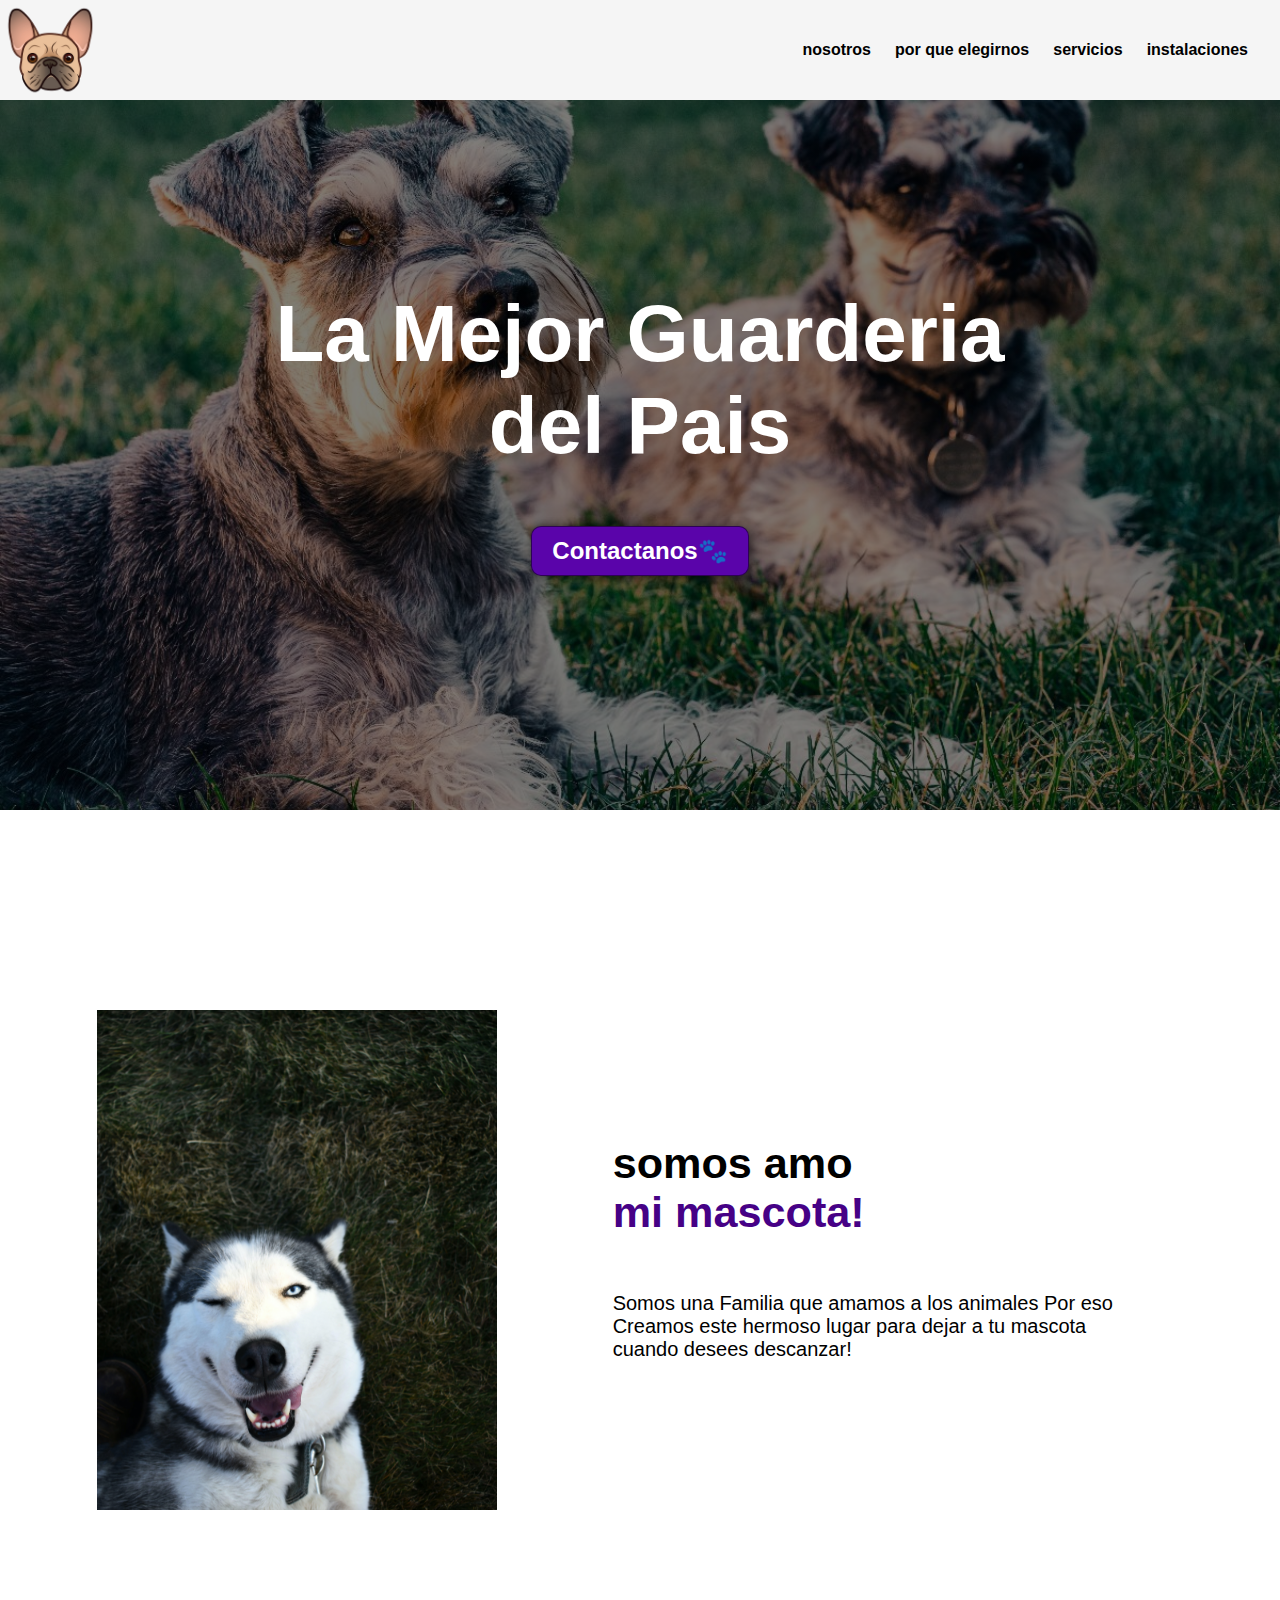
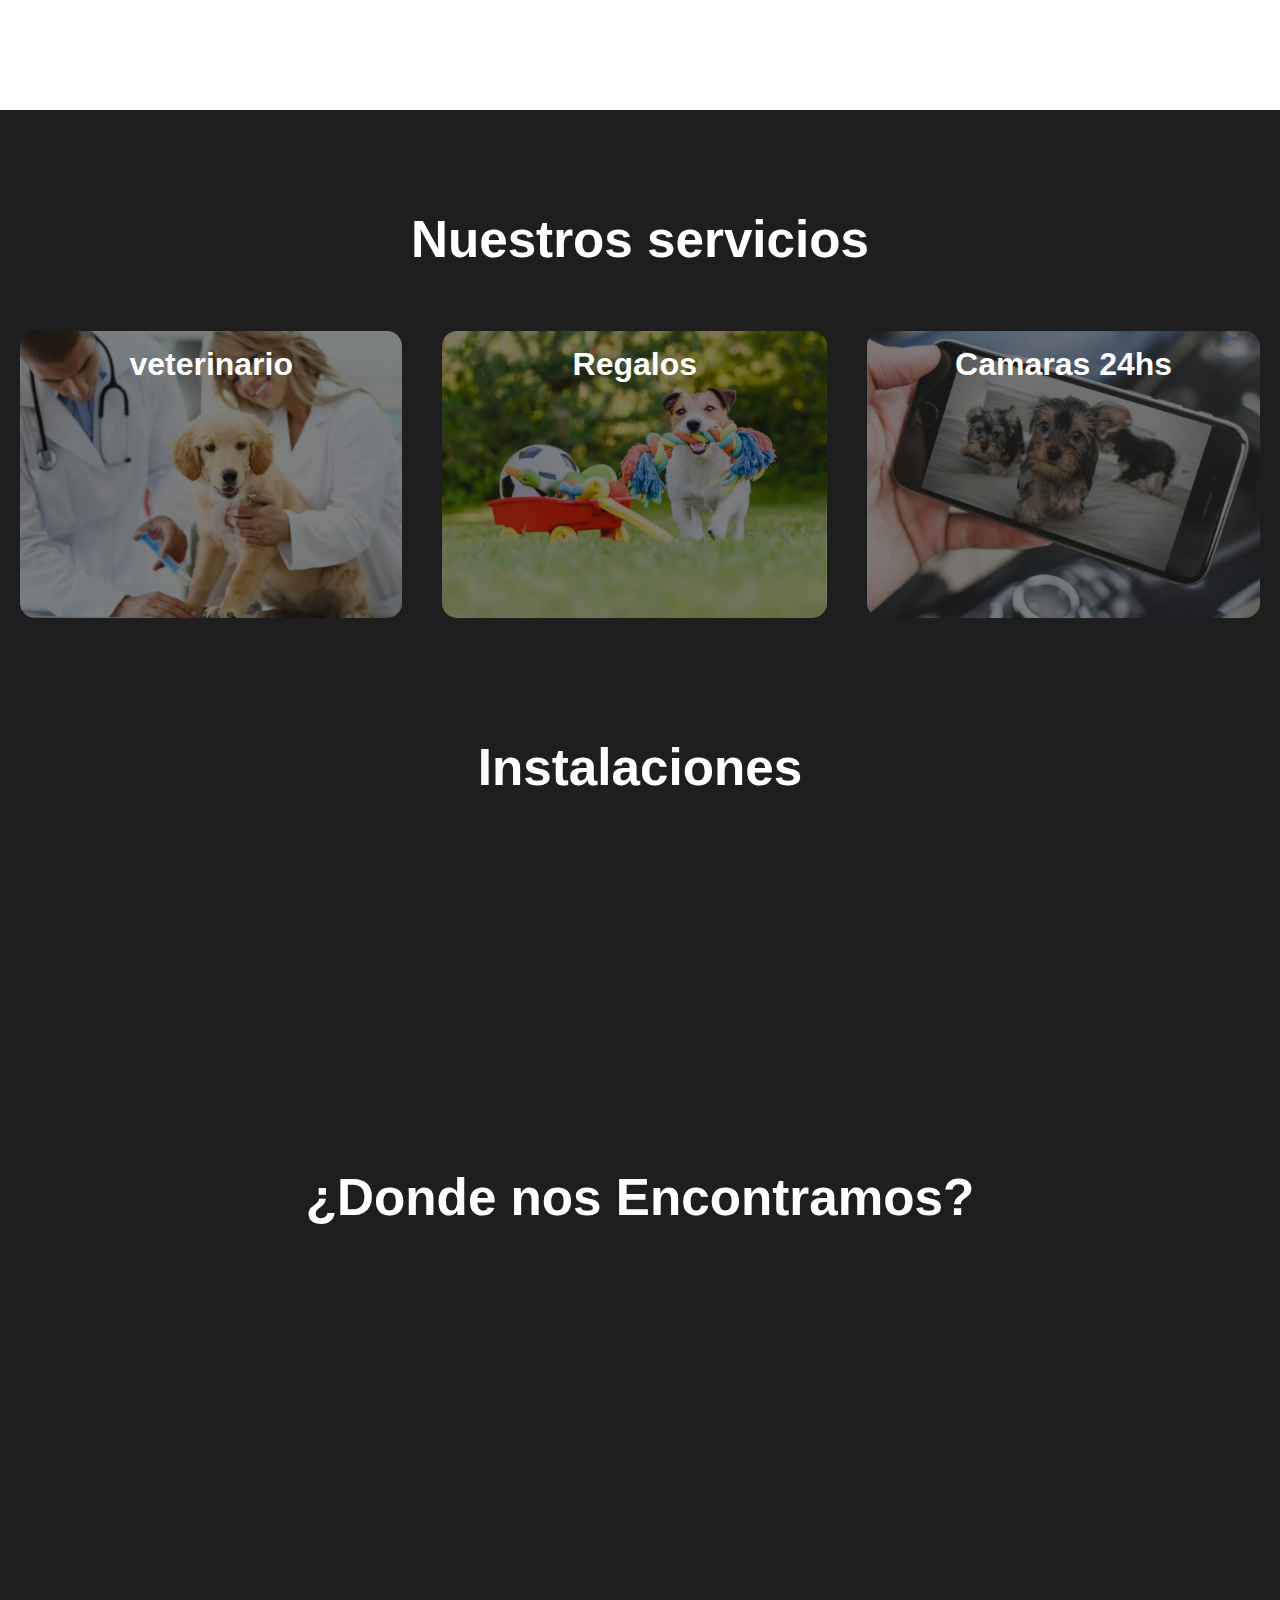
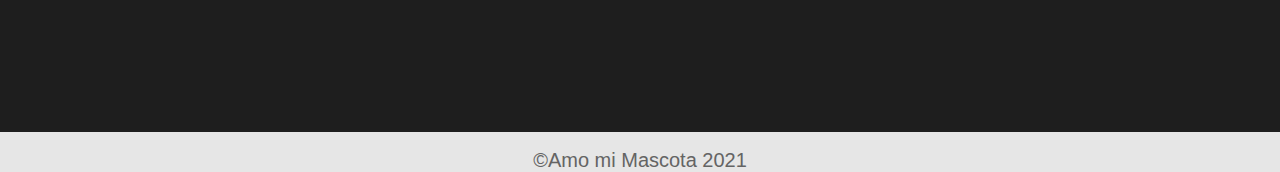
==== index.html @ aceb517f "Add files via upload" ====
<!DOCTYPE html>
<html lang="en">
<head>
	<title>amo mi mascota</title>
	<link rel="stylesheet" href="index.css">
	
</head>
<body>
 <header>
	<div class="container">
		<img src="media/bulldog.png" alt="am">
			<p class="logo" nav->Amo mi Mascota!</p>
			<nav>
	 <a href="#hero" class="nav-link">nosotros</a>
	 <a href="#elegirnos" class="nav-link">por que elegirnos</a>
	 <a href="#servicios" class="nav-link">servicios</a>
	 <a href="#instalaciones" class="nav-link">instalaciones</a>
    </nav>
	</div>
 </header>
<section id="hero">
	<h1>La Mejor Guarderia <br> del Pais</h1>
	 <form action="https://chatwith.io/es/s/6305aeef86e08" target="_blank">
	<button>Contactanos🐾</button>
	</form>   
</section>

<section id="elegirnos">
  <div class="container">
	<div class="img-container"></div>
	<div class="texto">
	<h2>somos amo <span class="color-acento" > <br>  mi mascota! </span> </h2>
	<p>Somos una Familia que amamos a los animales
	   Por eso Creamos este hermoso lugar para dejar
	   a tu mascota cuando desees descanzar!
	   </p>
  </div>
</div>
</section>

 <section id="servicios">
 <div class="container">
	<h2>Nuestros servicios</h2>
 <div class="Programas">
	<div class="carta">
		<h3>veterinario</h3>
		<p>Lorem ipsum dolor sit amet consectetur adipisicing elit. 
			Quos asperiores ut, at, maxime possimus voluptas aspernatur 
			error nobis corrupti dolor accusantium! pink
			Amet voluptate fugiat possimus, est eaque voluptas unde.</p>
			 
    </div>
	<div class="carta">
		<h3>Regalos</h3>
		<p>Lorem ipsum dolor sit amet consectetur adipisicing elit.
			 Officia quos sed porro a quasi ullam reprehenderit animi itaque, 
			 rerum dolorem, atque, qui accusantium quae
			 recusandae reiciendis nisi doloremque voluptatum vitae!</p>
             
	</div>
	<div class="carta">
		<h3>Camaras 24hs</h3>
		<p>Lorem ipsum dolor sit amet consectetur 
			adipisicing elit. Quaerat natus placeat delectus explicabo e
			x ut iure sapiente, earum, doloremque unde asperiores 
			exercitationem vel.
			 Quaerat, cum! Corrupti dolore id impedit asperiores!</p>
            
     </div>
	</div>
</div>

 </section>

 <section id="instalaciones">
	 <h3>Instalaciones</h3>
	 <div class="container">
	<iframe width="560" height="315" src="https://www.youtube.com/embed/F0TPwpzaxeg" title="YouTube video player"
	 frameborder="0" 
	allow="accelerometer; autoplay; clipboard-write;
	 encrypted-media; gyroscope; picture-in-picture" allowfullscreen></iframe>
	
  </div>
	</ul>
 </section>
 <section id="llegar">
	 <h3> ¿Donde nos Encontramos? </h3>
 <div class="container">
	<iframe src="https://www.google.com/maps/embed?pb=!1m18!1m12!1m3!1d3287.906173433463!2d-58.65783178470227!3d
	-34.50526288048516!2m3!1f0!2f0!3f0!3m2!1i1024!2i768!4f13.1!3m3!1m2!1s0x95bcbcaf8ee36ca5
	%3A0xaf267a19fda263c7!2sPelagio%20Luna%20198%2C%20B1612ATD%20Ingeniero%20Adolfo%20Sour
	deaux%2C%20Provincia%20de%20Buenos%20Aires!5e0!3m2!1ses-419!2sar!4v1661142442089
	!5m2!1ses-419!2sar" width="600" height="450" style="border:0;" allowfullscreen=""
	 loading="lazy" referrerpolicy="no-referrer-when-downgrade"></iframe>
   </section>
 </div>
 <footer>
	<div class="container">

		<p>&copy;Amo mi Mascota 2021</p>
	</div>
 </footer>

</body>
</html>
---- index.css ----
*{
    box-sizing: border-box;
}

html{
    scroll-behavior: smooth;
}

body{
    font-family: 'Roboto',sans-serif;
    margin: 0;
}

h1{font-size: 3.5em;}
h2{font-size: 2.7em;}
h3{font-size: 2em;}
p{font-size: 1.25em;}
ul{list-style: none;}
li{font-size: 1.25em;}

button{
    font-size: 1.5em;
    font-weight: bold;
    padding: 10px 20px;
    border-radius: 10px;
    border: 1px solid rgba(0, 0, 0, 0.5);
    box-shadow: 2px 2px 10px rgba(0, 0, 0, 0.5);
    color: white;
    background-color: rgb(90, 4, 170)
}

button:hover{
    background-color: rgb(55, 3, 105)

}










.color-acento{
    color: rgb(70, 1, 134);
}

.container{
    max-width: 1400px;
    margin: auto;

}

header{
    background-color: rgb(245, 245, 245);
}



header .logo{
    margin: 0;
    padding: 25px 30px;
    display: flex;
    color: rgb(10, 10, 10);
    font-size: 2.6em;
    font-weight: bold;
    

}
  
header  img{
    height: 200px;
   
    
}

header .container{ 
    display: flex;
    flex-direction: column;
    align-items: center;
    
    
}

header nav{
 display: flex;
 flex-direction: column;
 align-items: center; 
padding-bottom: 25px;
}

header a{
    padding: 5px 12px;
    text-decoration: none;
    font-weight: bold;
    color: black;
}

header a:hover{
    color: rgb(55, 3, 105);
}
 
#hero{
    display: flex;
    align-items: center;
    justify-content: center;
    text-align: center;
    flex-direction: column;
    height: 90vh;
    color: white;
  background-image: linear-gradient(
    0deg,
    rgba(0,0,0,0.5),
    rgba(0,0,0,0.5)
  )
  ,url(media/2perros.jpg);
  background-repeat: no-repeat;
  background-size: cover;
  background-position: center center;
}

#hero h1{
    color: white;
}

#elegirnos{

}

#elegirnos .container{
    text-align: center;
    padding: 200px 12px;
}


#servicios {
background-color: rgb(30, 30, 30);
color: white;
text-align: center;
}

#servicios .container{
padding: 100px 0px;
}

#servicios h2{
    margin-top: 0;
    font-size: 3.2em;
}

#servicios p{
    display: none;
}

#servicios .carta{
    background-position: center center;
  background-size: cover;
  padding: 50px;
  margin: 20px;
  border-radius: 15px;

}

.carta:first-child{ background-image: linear-gradient(
    0deg,
    rgba(0,0,0,0.5),
    rgba(0,0,0,0.5)
  )
  ,url(media/veterinario.png);


}

.carta:nth-child(2){ background-image: linear-gradient(
    0deg,
    rgba(0,0,0,0.5),
    rgba(0,0,0,0.5)
  )
  ,url(media/juguetes.png);
 

}

.carta:nth-child(3){ background-image: linear-gradient(
    0deg,
    rgba(0,0,0,0.5),
    rgba(0,0,0,0.5)
  )
  ,url(media/camara.png);
  
  } 


#instalaciones{
    background-color: rgb(30, 30, 30);
    padding: 0;
    align-items: center;
    justify-content: center;
    text-align: center;
    
    
    
   
    
}




#instalaciones h3{
   color: white ;
    font-size: 3.2em;
    text-align: center;
    margin-top: 0;

}


#instalaciones .container{
    background-position: center center;
}





#llegar{
    align-items: center;
    justify-content: center;
    text-align: center;
    margin-top: 0;
    background: rgb(30, 30, 30);
    
    
    
    
   
    
    
}

#llegar h3{
    font-size: 3.2em;
    background-color: rgb(30, 30, 30);
    color: white;
    font-weight: bold;
    margin-top: 0;
    
    

}
    




#llegar .container{
    margin-top: 0;

}

footer{
    background-color: rgb(230,230,230);
}

footer p{
    margin: 0;
    color: rgb(100,100,100);
}

footer .container{
    height: 40px;
    display: flex;
    justify-content: center;
    align-items: flex-end;

}

@media (min-width:720px){

header{
    position: fixed;
    width: 100%;
}

header  img{
    height: 100px;

}  

header .logo{
    display: none;
   
}
    

header .container{
    flex-direction: row;
    justify-content:space-between ;
}

header nav{
    flex-direction: row;
    padding-bottom: 0;
    padding-right: 20px;
}


#hero h1{
    font-size: 5em;
}

#elegirnos .container{
    display: flex;
    justify-content:space-evenly ;
}

#elegirnos .texto{
    width: 50%;
    max-width: 600px;
    text-align: initial;
    padding: 0px 30px;
    display: flex;
    flex-direction: column;
    justify-content: center;
    


}


#elegirnos .img-container{
    background-image: 
     url("media/huskifeliz.png");
    background-size: cover;
    background-position: center center;
    height: 500px;
    width: 400px;

}

#elegirnos h2{
    margin-top: 0px;
    
}


#servicios .Programas{
    display: flex;
    justify-content: center;
}


#servicios p{
    display: block;
    margin-bottom: 50px;
    visibility: hidden;
    
}



#servicios .carta{
    padding: 15px;
}

#servicios h3{
    margin-top: 0;
}


#instalaciones {
flex-direction: column;
}

#instalaciones h3{
    
}

#instalacions .container{
}




}
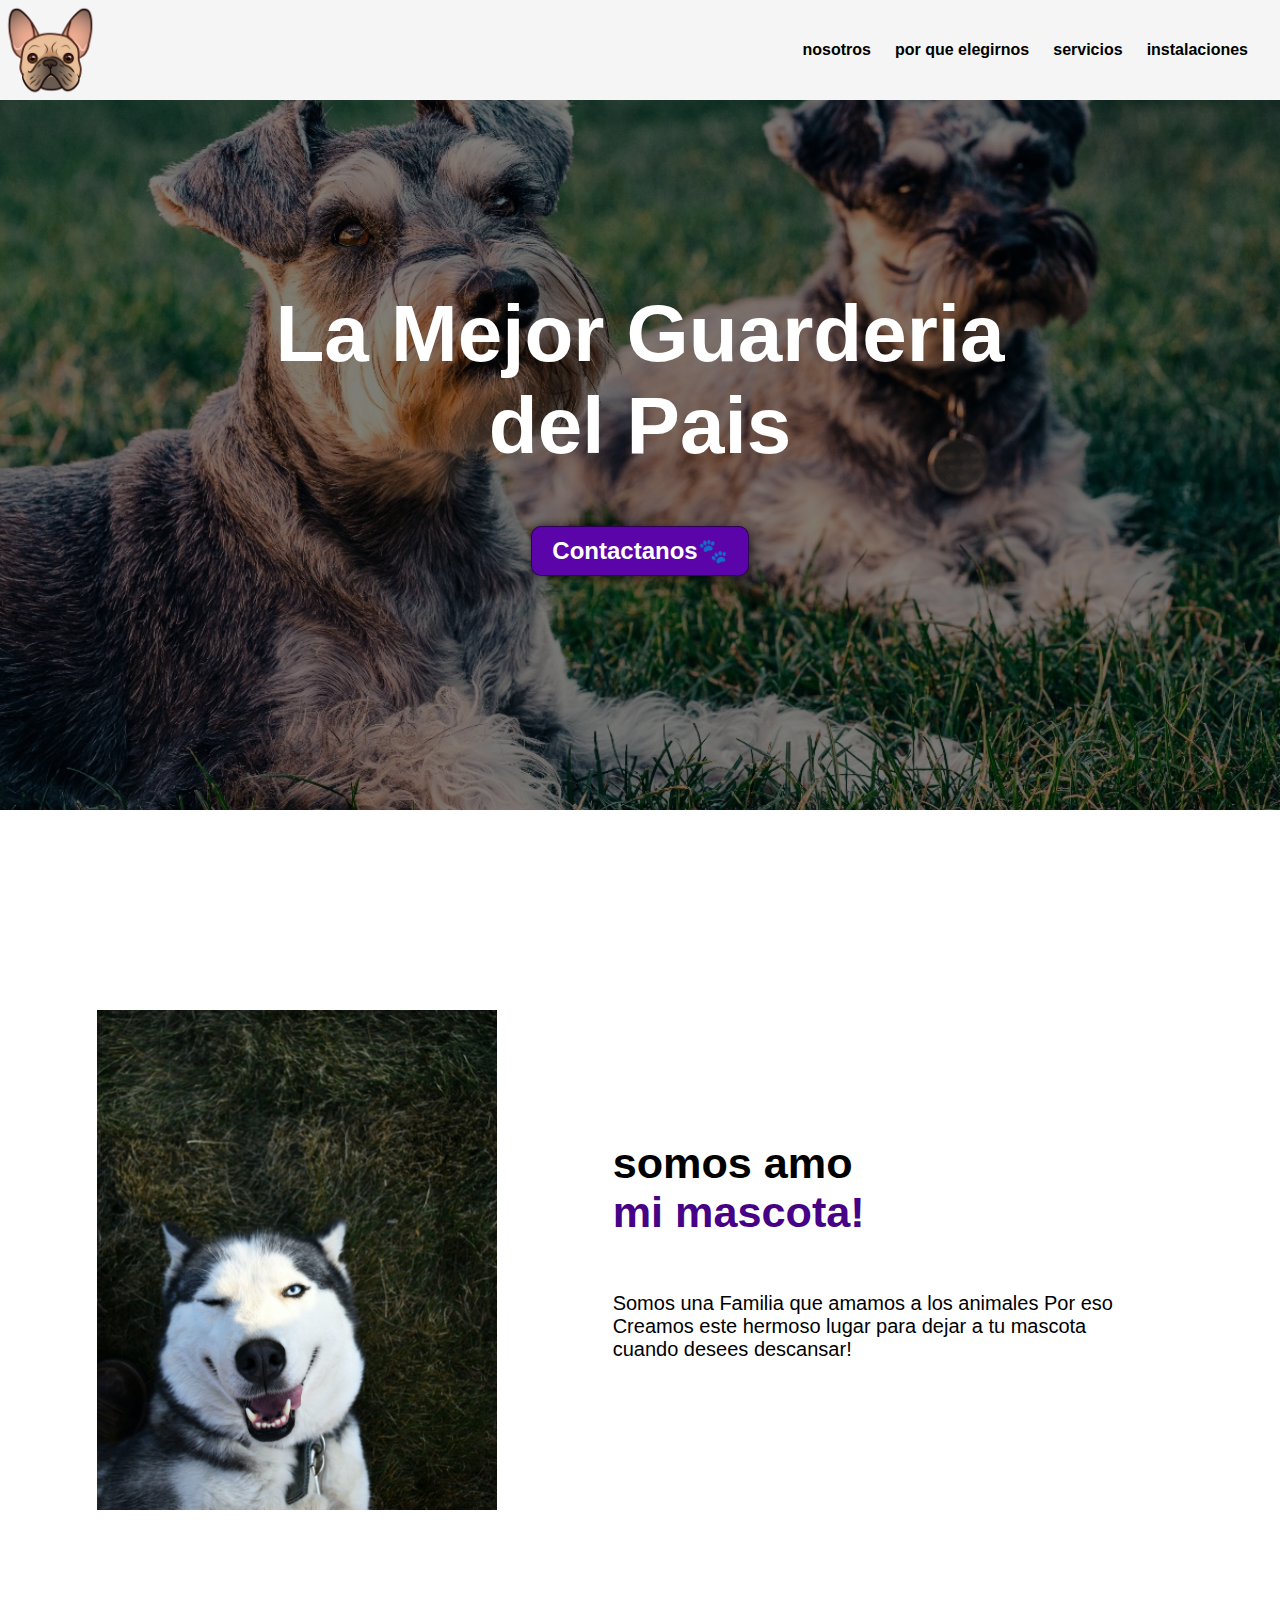
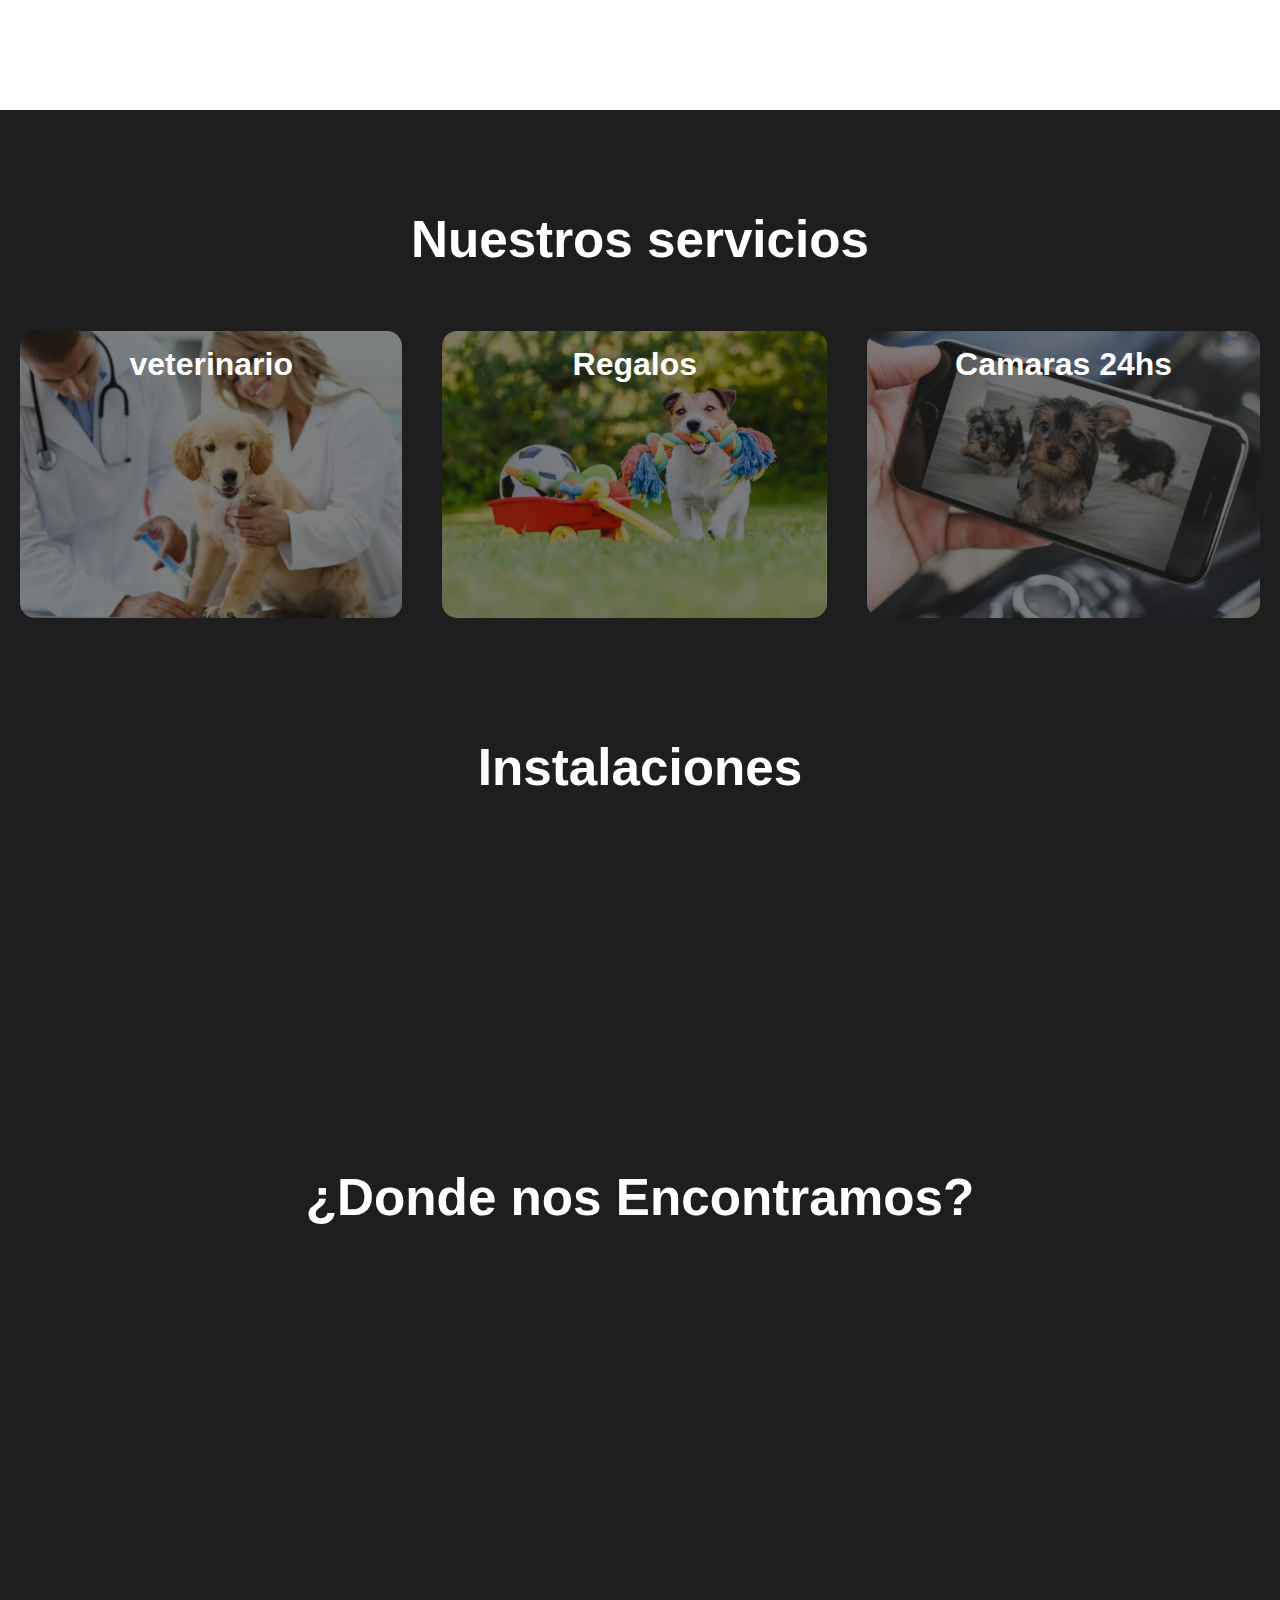
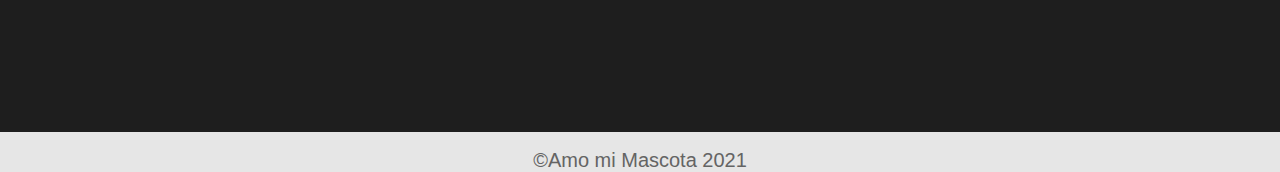
==== commit c464fb10: "Add files via upload" ====
--- a/index.html
+++ b/index.html
@@ -3,6 +3,7 @@
 <head>
 	<title>amo mi mascota</title>
 	<link rel="stylesheet" href="index.css">
+	<meta name="viewport" content="width=device-width,initial-scale=1"/>
 	
 </head>
 <body>
@@ -32,7 +33,7 @@
 	<h2>somos amo <span class="color-acento" > <br>  mi mascota! </span> </h2>
 	<p>Somos una Familia que amamos a los animales
 	   Por eso Creamos este hermoso lugar para dejar
-	   a tu mascota cuando desees descanzar!
+	   a tu mascota cuando desees descansar!
 	   </p>
   </div>
 </div>
--- a/index.css
+++ b/index.css
@@ -65,11 +65,16 @@
     padding: 25px 30px;
     display: flex;
     color: rgb(10, 10, 10);
-    font-size: 2.6em;
+    font-size: 2.6vh;
     font-weight: bold;
     
 
-}
+    
+
+}
+
+
+
   
 header  img{
     height: 200px;
@@ -279,7 +284,7 @@
 
 }
 
-@media (min-width:720px){
+@media screen and (min-width: 768px){ 
 
 header{
     position: fixed;
@@ -376,20 +381,14 @@
 flex-direction: column;
 }
 
-#instalaciones h3{
-    
-}
-
-#instalacions .container{
-}
-
-
-
-
-}
-
-
-
-
-
-
+
+
+
+}
+
+
+
+
+
+
+
